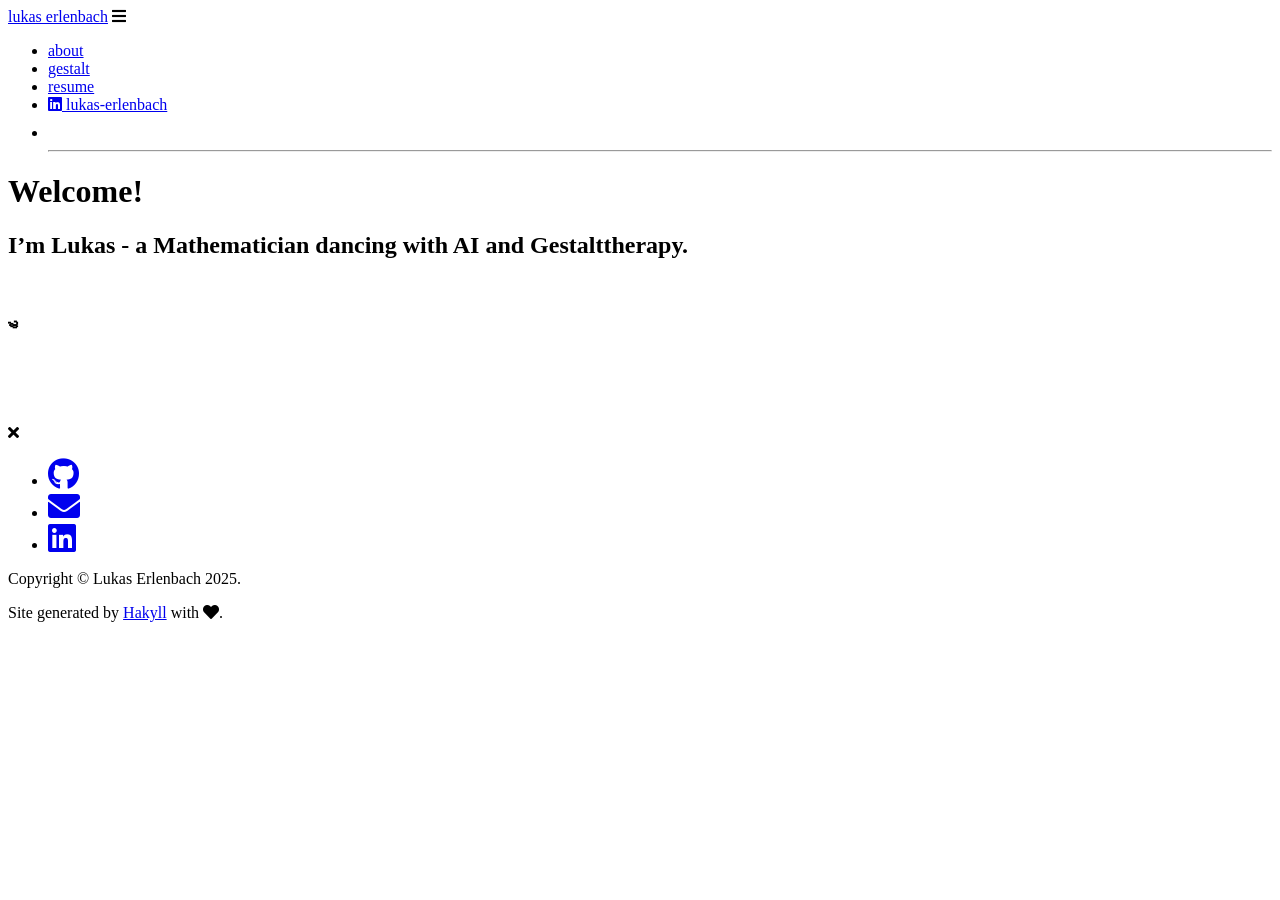
==== index.html @ f7d0b0d0 "Publish." ====
<!-- <?xml version="1.0" encoding="UTF-8"?>
<!DOCTYPE html PUBLIC "-//W3C//DTD XHTML 1.0 Strict//EN" "http://www.w3.org/TR/xhtml1/DTD/xhtml1-strict.dtd">
<html xmlns="http://www.w3.org/1999/xhtml" xml:lang="en" lang="en"> -->
<!DOCTYPE html>
<html lang="en">
<head>
    <!-- Global site tag (gtag.js) - Google Analytics -->
    <script async src="https://www.googletagmanager.com/gtag/js?id=UA-141114029-1"></script>
    <script>
        window.dataLayer = window.dataLayer || [];

        function gtag() {
            dataLayer.push(arguments);
        }
        gtag('js', new Date());
        gtag('config', 'UA-141114029-1');
    </script>

    <meta http-equiv="Content-Type" content="text/html; charset=UTF-8" />
    <!-- Viewport -->
    <meta name="viewport" content="width=device-width, initial-scale=1">
    <!-- Site Desciption -->
    
    <meta name="description" content="lukas erlenbach | portfolio">
    
    <!-- keywords -->
    <meta name="keywords" content="Lukas Erlenbach, lukaserlenbach, data science, generative ai, gestalttherapy.">
    <!-- Favicon -->
    <link rel="shortcut icon" href="./static/img/hololens.jpg" type="image/x-icon" />
    <!-- Blog Title -->
    
    <title>lukas erlenbach | portfolio</title>
    
    <!-- Property Metas -->
    
    <meta property="og:title" content="lukas erlenbach | portfolio" />
    
    <meta property="og:site_name" content="lukas erlenbach | portfolio" />
    <meta property="og:image" content="static/img/portrait.JPG">
    <meta property="og:url" content>

    <!-- Canonical -->
    <link rel="canonical" href="./index.html">
    <!-- Fonts -->
    <link href="https://fonts.googleapis.com/css?family=Roboto:400,500,700&display=swap" rel="stylesheet">
    <!-- StyleSheet -->
    <link rel="stylesheet" href="./static/css/navigation.css">
    <link rel="stylesheet" href="./static/css/general.css">
    <link rel="stylesheet" href="./static/css/main.css">
    <link rel="stylesheet" href="./static/css/footer.css">
</head>

<body>
    <!-- Navigation -->
<nav class="navbar">
    <span aria-label="home" id="js-home">
        <a class="logo" href="./">lukas erlenbach</a>
    </span>
    <span aria-label="mobile menu" class="navbar-toggle" id="js-navbar-toggle">
        <i class="fas fa-bars"></i>
    </span>
    <ul class="main-nav" id="js-menu">
        <li>
            <a class="nav-links" href="./about.html">about</a>
        </li>
        <li>
            <a class="nav-links" href="./gestalt.html">gestalt</a>
        </li>
        <li>
            <a class="nav-links" href="./static/doc/Resume.pdf">resume</a>
        </li>
        <li>
            <a aria-label="link to my LinkedIn profile" class="nav-links" href="https://www.linkedin.com/in/lukas-erlenbach" target="_blank" rel="noreferrer">
                <i aria-hidden="true" class="fab fa-linkedin"></i> lukas-erlenbach
            </a>
        </li>
        <li>
            <a class="nav-links" href="#" id="dark-mode-toggle" aria-label="Toggle dark mode" style="display: flex; align-items: center; gap: 0.3em;">
                <span id="dark-mode-icon" aria-hidden="true">
                    <!-- Moon (white) SVG for dark mode, Sun (black) SVG for light mode -->
                    <svg id="icon-moon" width="1.5em" height="1.5em" viewBox="0 0 24 24" fill="white" style="display:inline;">
                        <path d="M21 12.79A9 9 0 0111.21 3a1 1 0 00-1.09 1.32A7 7 0 1019.68 13.88a1 1 0 00-1.32-1.09A8.93 8.93 0 0121 12.79z"></path>
                    </svg>
                    <svg id="icon-sun" width="1.5em" height="1.5em" viewBox="0 0 24 24" fill="black" style="display:none;">
                        <circle cx="12" cy="12" r="5"></circle>
                        <g>
                            <line x1="12" y1="1" x2="12" y2="3" stroke="black" stroke-width="2"></line>
                            <line x1="12" y1="21" x2="12" y2="23" stroke="black" stroke-width="2"></line>
                            <line x1="4.22" y1="4.22" x2="5.64" y2="5.64" stroke="black" stroke-width="2"></line>
                            <line x1="18.36" y1="18.36" x2="19.78" y2="19.78" stroke="black" stroke-width="2"></line>
                            <line x1="1" y1="12" x2="3" y2="12" stroke="black" stroke-width="2"></line>
                            <line x1="21" y1="12" x2="23" y2="12" stroke="black" stroke-width="2"></line>
                            <line x1="4.22" y1="19.78" x2="5.64" y2="18.36" stroke="black" stroke-width="2"></line>
                            <line x1="18.36" y1="5.64" x2="19.78" y2="4.22" stroke="black" stroke-width="2"></line>
                        </g>
                    </svg>
                </span>
            </a>
        </li>
        <hr class="nav-separator">
    </ul>
</nav>

    <!-- Post Header -->
<main>
    <div class="box heading">
            <h1>
                
                Welcome!
                
            </h1>
    </div>
    <div class="box subheading">
        
    </div>
    <div class="box content">
        <div class="gallery-header-wrapper">
<section id="im-lukas---a-mathematician-dancing-with-ai-and-gestalttherapy." class="gallery-header">
<h2>I’m Lukas - a Mathematician dancing with AI and Gestalttherapy.</h2>
<p> </p>
<h3 id="section">༄</h3>
<p> </p>
</section>
</div>
        
        <div class="gallery-content-wrapper">
    <div class="gallery-content">
        
    </div>
</div>
        
        <div id="imageModal" class="modal" onclick="this.style.display='none'">
    <div class="modal-content">
        <img id="imageModalImage">
    </div>
    <div class="modal-caption">
        <p id="imageModalCaption"></p>
    </div>
    <div class="modal-close">
        <span>
            <i class="fas fa-times"></i>
        </span>
    </div>
</div>
    </div>

</main>
    
    <!-- Footer -->
<footer>
    <div class="wrapper">
        <div class="grid-item">
            <ul>
                
                <li>
                    <a aria-label="link to my Github profile" href="https://github.com/LukasErlenbach" target="_blank" rel="noreferrer">
                        <i aria-hidden="true" class="fab fa-2x fa-github"></i>
                    </a>
                </li>
                 
                <li>
                    <a aria-label="link to write me an email" href="mailto:" data-name="lukaserlenbach" data-domain="gmail" data-tld="com" onclick="window.location.href = 'mailto:' + this.dataset.name + '@' + this.dataset.domain + '.' + this.dataset.tld; return false;">
                        <i aria-hidden="true" class="fas fa-2x fa-envelope"></i>
                    </a>
                </li>
                 
                <li>
                    <a aria-label="link to my LinkedIn profile" href="https://linkedin.com/in/lukas-erlenbach" target="_blank" rel="noreferrer">
                        <i aria-hidden="true" class="fab fa-2x fa-linkedin"></i>
                    </a>
                </li>
                
            </ul>
        </div>

        <div class="grid-item">
            <p>
                Copyright &copy; Lukas Erlenbach 2025.
            </p>
        </div>

        <div class="grid-item">
            <p>
                Site generated by
                <a href="http://jaspervdj.be/hakyll">Hakyll</a> with <i aria-label="love" class="fas fa-heart"></i>.
            </p>
        </div>
    </div>
</footer>

<!-- Styles -->
<script src="./static/js/scripts.js"></script>
<!-- Icons -->
<link href="https://use.fontawesome.com/releases/v5.8.1/css/all.css" rel="stylesheet" type="text/css">
</body>

</html>
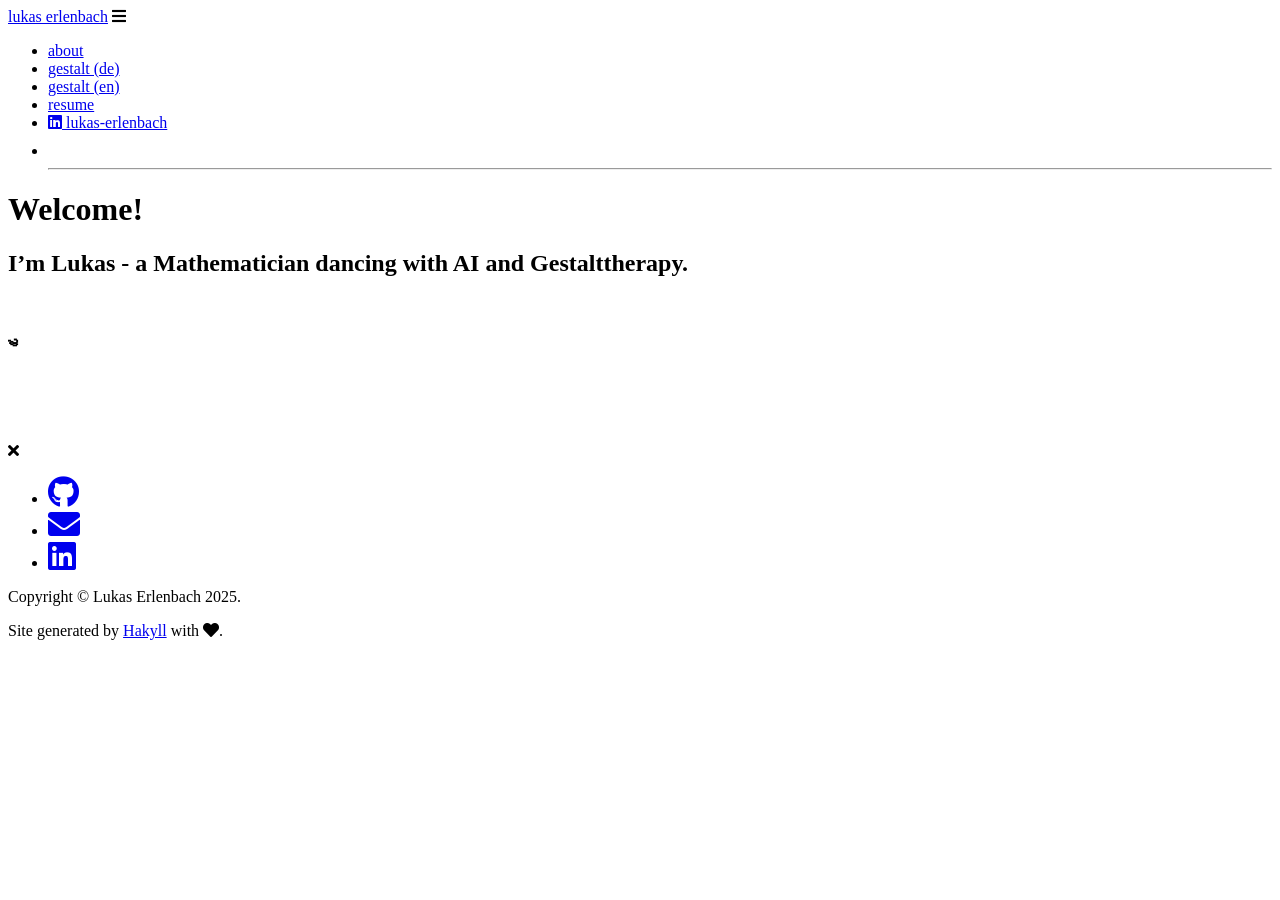
==== commit fea8a6d9: "Publish." ====
--- a/index.html
+++ b/index.html
@@ -64,7 +64,10 @@
             <a class="nav-links" href="./about.html">about</a>
         </li>
         <li>
-            <a class="nav-links" href="./gestalt.html">gestalt</a>
+            <a class="nav-links" href="./gestalt.html">gestalt (de)</a>
+        </li>
+        <li>
+            <a class="nav-links" href="./gestalt-en.html">gestalt (en)</a>
         </li>
         <li>
             <a class="nav-links" href="./static/doc/Resume.pdf">resume</a>
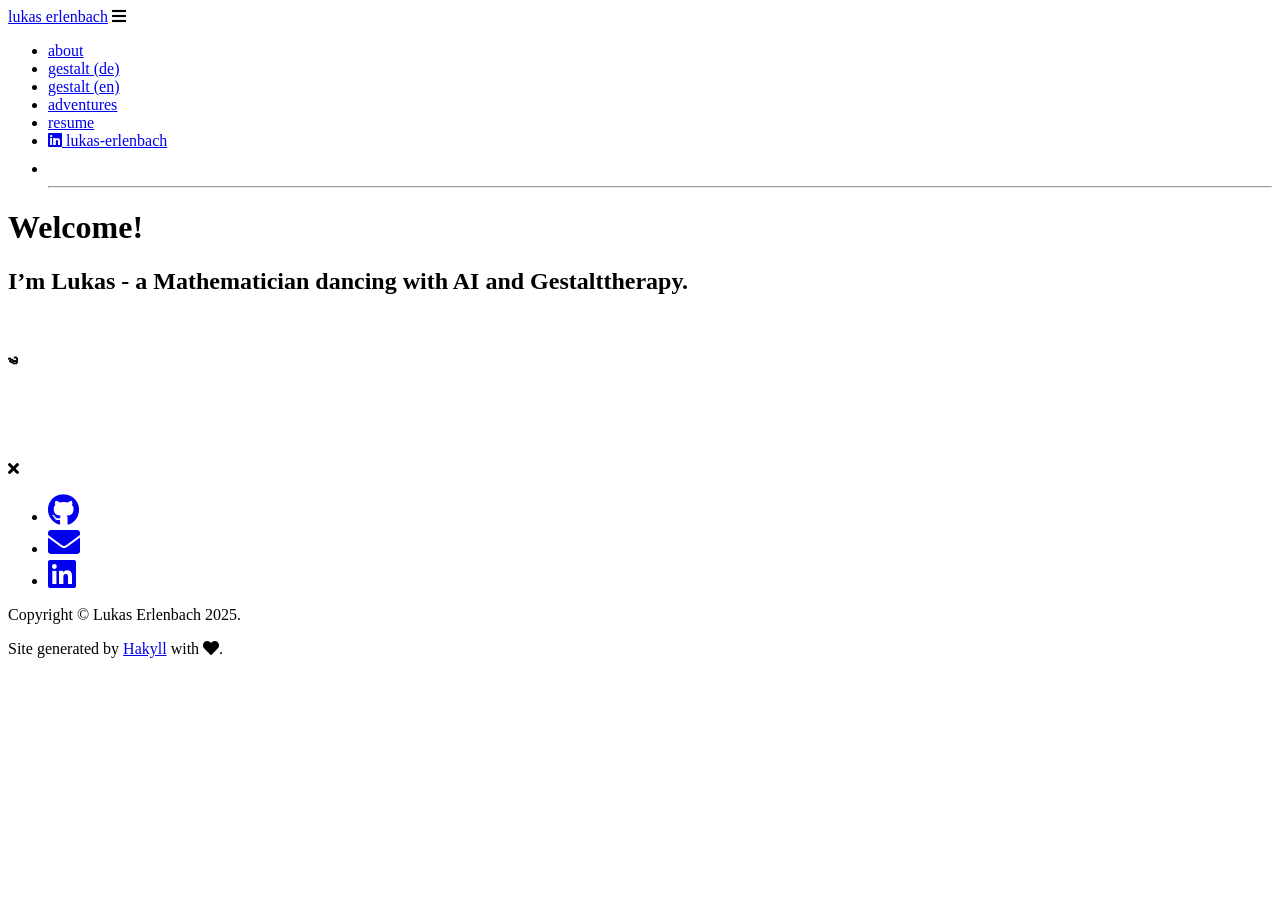
==== commit 4e76a447: "Publish." ====
--- a/index.html
+++ b/index.html
@@ -68,6 +68,9 @@
         </li>
         <li>
             <a class="nav-links" href="./gestalt-en.html">gestalt (en)</a>
+        </li>
+        <li>
+            <a class="nav-links" href="./adventures.html">adventures</a>
         </li>
         <li>
             <a class="nav-links" href="./static/doc/Resume.pdf">resume</a>
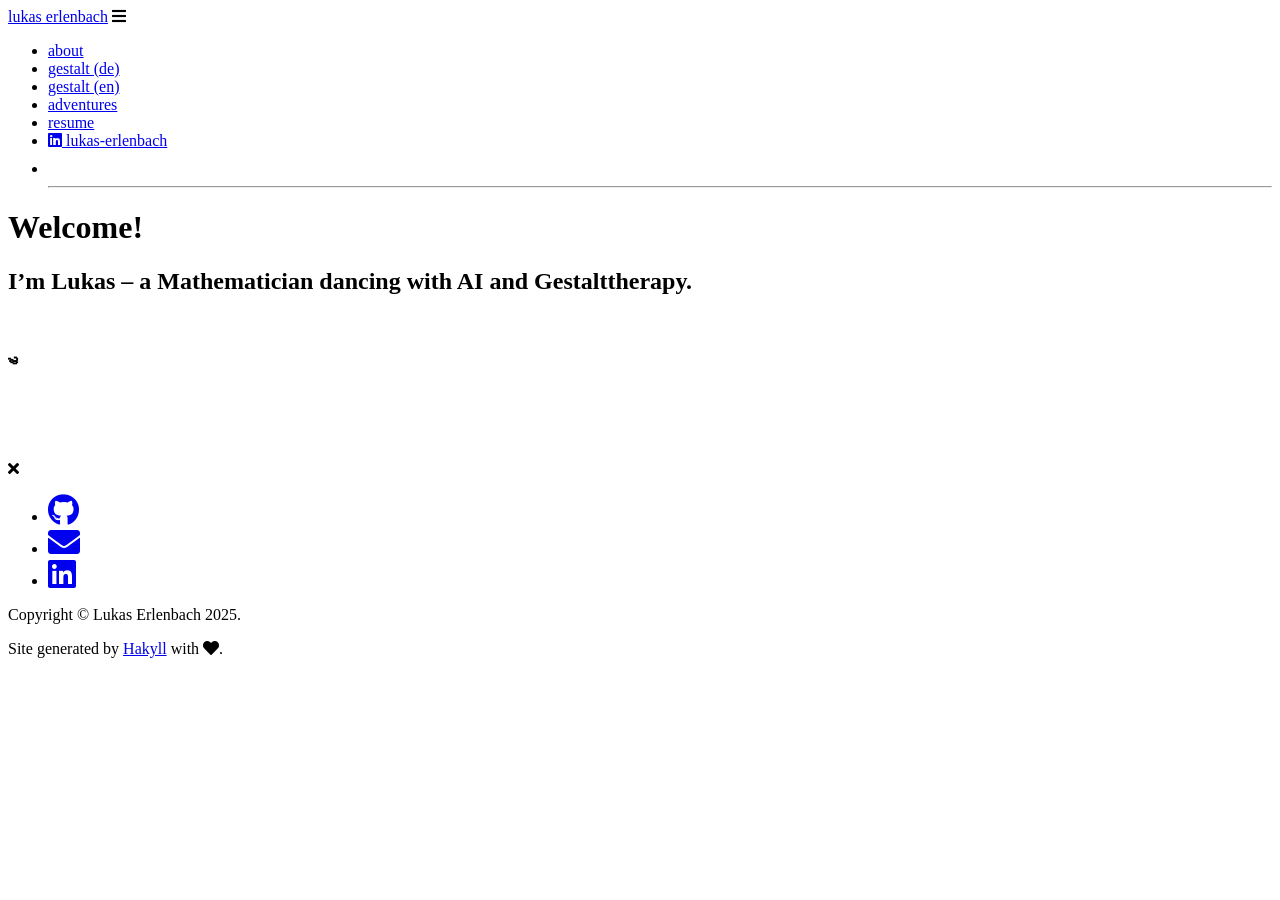
==== commit 9a7f0146: "Publish." ====
--- a/index.html
+++ b/index.html
@@ -121,8 +121,8 @@
     </div>
     <div class="box content">
         <div class="gallery-header-wrapper">
-<section id="im-lukas---a-mathematician-dancing-with-ai-and-gestalttherapy." class="gallery-header">
-<h2>I’m Lukas - a Mathematician dancing with AI and Gestalttherapy.</h2>
+<section id="im-lukas-a-mathematician-dancing-with-ai-and-gestalttherapy." class="gallery-header">
+<h2>I’m Lukas – a Mathematician dancing with AI and Gestalttherapy.</h2>
 <p> </p>
 <h3 id="section">༄</h3>
 <p> </p>
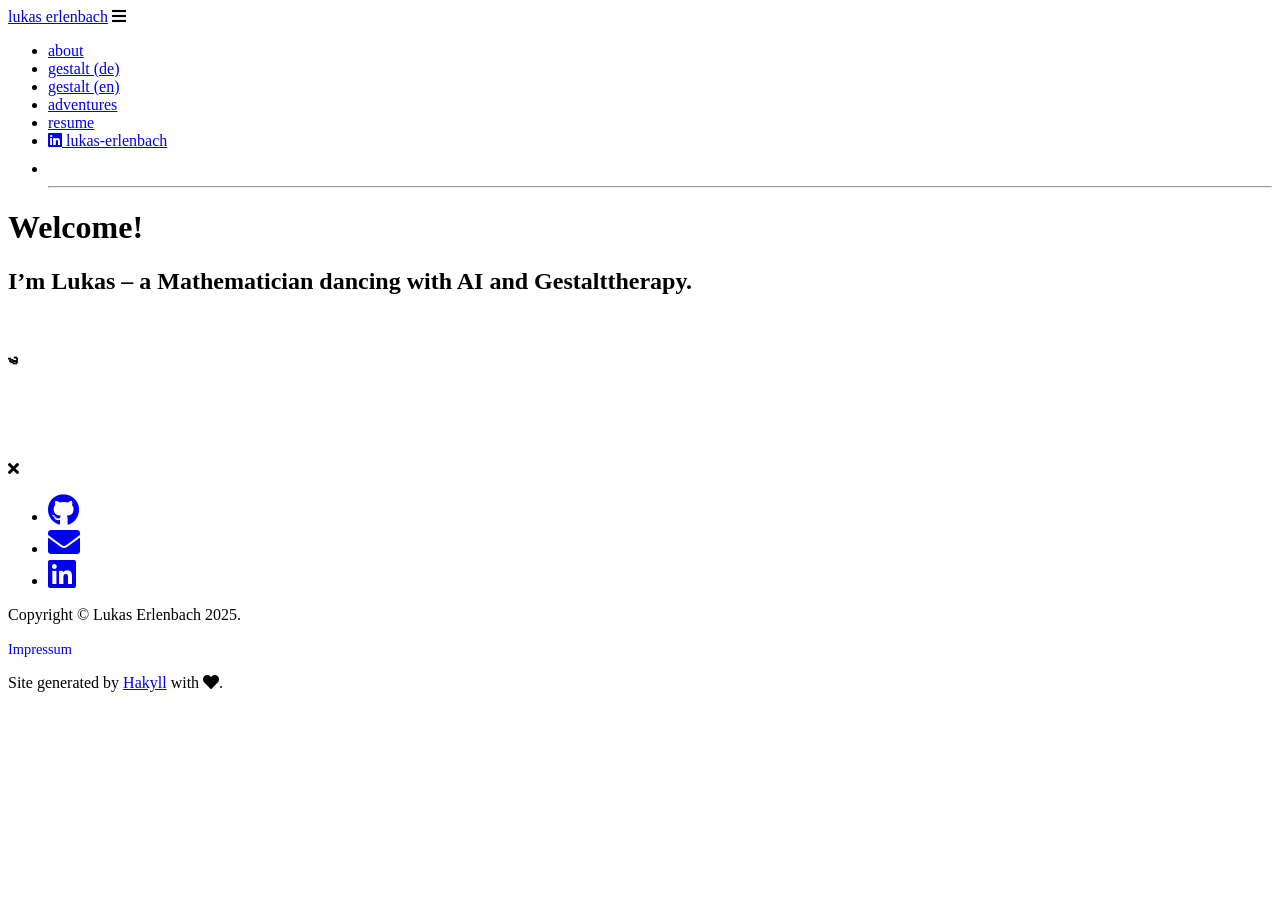
==== commit db8f8214: "Publish." ====
--- a/index.html
+++ b/index.html
@@ -4,18 +4,6 @@
 <!DOCTYPE html>
 <html lang="en">
 <head>
-    <!-- Global site tag (gtag.js) - Google Analytics -->
-    <script async src="https://www.googletagmanager.com/gtag/js?id=UA-141114029-1"></script>
-    <script>
-        window.dataLayer = window.dataLayer || [];
-
-        function gtag() {
-            dataLayer.push(arguments);
-        }
-        gtag('js', new Date());
-        gtag('config', 'UA-141114029-1');
-    </script>
-
     <meta http-equiv="Content-Type" content="text/html; charset=UTF-8" />
     <!-- Viewport -->
     <meta name="viewport" content="width=device-width, initial-scale=1">
@@ -23,8 +11,10 @@
     
     <meta name="description" content="lukas erlenbach | portfolio">
     
+    <!-- Google site verification -->
+    <meta name="google-site-verification" content="google3a101d097490a11f.html">
     <!-- keywords -->
-    <meta name="keywords" content="Lukas Erlenbach, lukaserlenbach, data science, generative ai, gestalttherapy.">
+    <meta name="keywords" content="Lukas Erlenbach, lukaserlenbach, data science, generative ai, gestalttherapy, therapy, berlin.">
     <!-- Favicon -->
     <link rel="shortcut icon" href="./static/img/hololens.jpg" type="image/x-icon" />
     <!-- Blog Title -->
@@ -48,6 +38,23 @@
     <link rel="stylesheet" href="./static/css/general.css">
     <link rel="stylesheet" href="./static/css/main.css">
     <link rel="stylesheet" href="./static/css/footer.css">
+    <script type="application/ld+json">
+    {
+    "@context": "https://schema.org",
+    "@type": "Person",
+    "name": "Lukas Erlenbach",
+    "jobTitle": ["Management Consultant", "Lead AI Consultant", "Gestalttherapeut i.A."],
+    "url": "https://lukaserlenbach.github.io",
+    "image": "https://lukaserlenbach.github.io/static/img/portrait.JPG",
+    "knowsAbout": ["Gestalttherapie", "Data Science", "Burnout-Prävention", "High Performance Coaching", "AI"],
+    "description": "Lukas Erlenbach verbindet Data Science mit Gestalttherapie. Beratung und Coaching für High Performer und Consultants.",
+    "sameAs": [
+        "https://www.linkedin.com/in/lukas-erlenbach",
+        "https://github.com/LukasErlenbach"
+    ]
+    }
+    </script>
+
 </head>
 
 <body>
@@ -152,8 +159,7 @@
 
 </main>
     
-    <!-- Footer -->
-<footer>
+    <footer>
     <div class="wrapper">
         <div class="grid-item">
             <ul>
@@ -183,8 +189,10 @@
             <p>
                 Copyright &copy; Lukas Erlenbach 2025.
             </p>
+            <p>
+                <a href="./impressum.html" style="text-decoration: none; font-size: 0.9em;">Impressum</a>
+            </p>
         </div>
-
         <div class="grid-item">
             <p>
                 Site generated by
@@ -194,9 +202,7 @@
     </div>
 </footer>
 
-<!-- Styles -->
 <script src="./static/js/scripts.js"></script>
-<!-- Icons -->
 <link href="https://use.fontawesome.com/releases/v5.8.1/css/all.css" rel="stylesheet" type="text/css">
 </body>
 
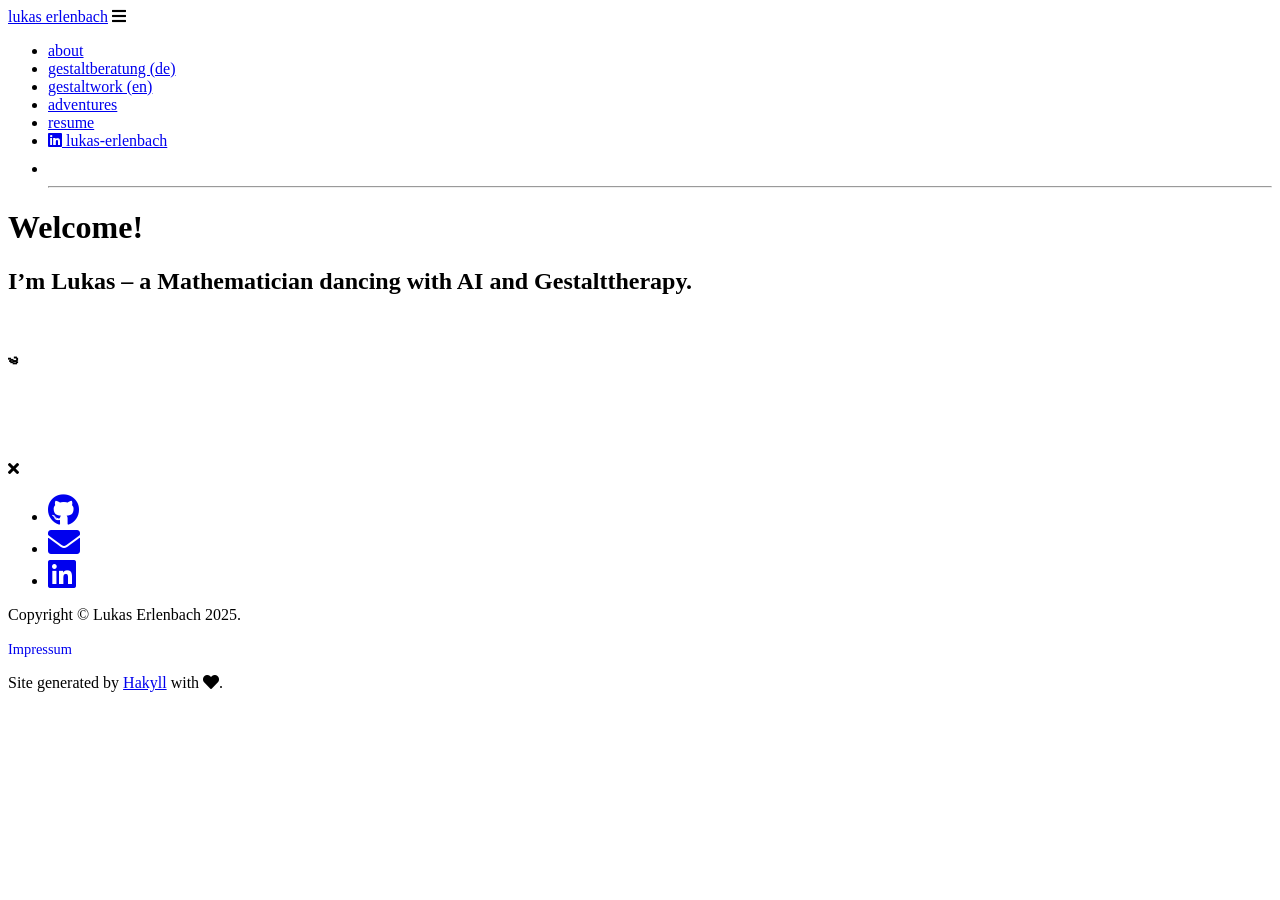
==== commit cabf80b0: "Publish." ====
--- a/index.html
+++ b/index.html
@@ -5,35 +5,29 @@
 <html lang="en">
 <head>
     <meta http-equiv="Content-Type" content="text/html; charset=UTF-8" />
-    <!-- Viewport -->
     <meta name="viewport" content="width=device-width, initial-scale=1">
-    <!-- Site Desciption -->
     
     <meta name="description" content="lukas erlenbach | portfolio">
     
-    <!-- Google site verification -->
-    <meta name="google-site-verification" content="google3a101d097490a11f.html">
-    <!-- keywords -->
+    
+    <meta name="google-site-verification" content="wEjUQsgPLHLH2f8ey9_OG62PzRpH55Tku4Q6Pmle3ak" />    
     <meta name="keywords" content="Lukas Erlenbach, lukaserlenbach, data science, generative ai, gestalttherapy, therapy, berlin.">
-    <!-- Favicon -->
     <link rel="shortcut icon" href="./static/img/hololens.jpg" type="image/x-icon" />
-    <!-- Blog Title -->
     
     <title>lukas erlenbach | portfolio</title>
     
-    <!-- Property Metas -->
     
     <meta property="og:title" content="lukas erlenbach | portfolio" />
     
     <meta property="og:site_name" content="lukas erlenbach | portfolio" />
-    <meta property="og:image" content="static/img/portrait.JPG">
-    <meta property="og:url" content>
-
-    <!-- Canonical -->
-    <link rel="canonical" href="./index.html">
-    <!-- Fonts -->
+    
+    <meta property="og:image" content="https://lukaserlenbach.github.io/static/img/portrait.JPG">
+    
+    <meta property="og:url" content="https://lukaserlenbach.github.io/index.html">
+
+    <link rel="canonical" href="https://lukaserlenbach.github.io/index.html">
+    
     <link href="https://fonts.googleapis.com/css?family=Roboto:400,500,700&display=swap" rel="stylesheet">
-    <!-- StyleSheet -->
     <link rel="stylesheet" href="./static/css/navigation.css">
     <link rel="stylesheet" href="./static/css/general.css">
     <link rel="stylesheet" href="./static/css/main.css">
@@ -71,10 +65,10 @@
             <a class="nav-links" href="./about.html">about</a>
         </li>
         <li>
-            <a class="nav-links" href="./gestalt.html">gestalt (de)</a>
-        </li>
-        <li>
-            <a class="nav-links" href="./gestalt-en.html">gestalt (en)</a>
+            <a class="nav-links" href="./gestalt.html">gestaltberatung (de)</a>
+        </li>
+        <li>
+            <a class="nav-links" href="./gestalt-en.html">gestaltwork (en)</a>
         </li>
         <li>
             <a class="nav-links" href="./adventures.html">adventures</a>
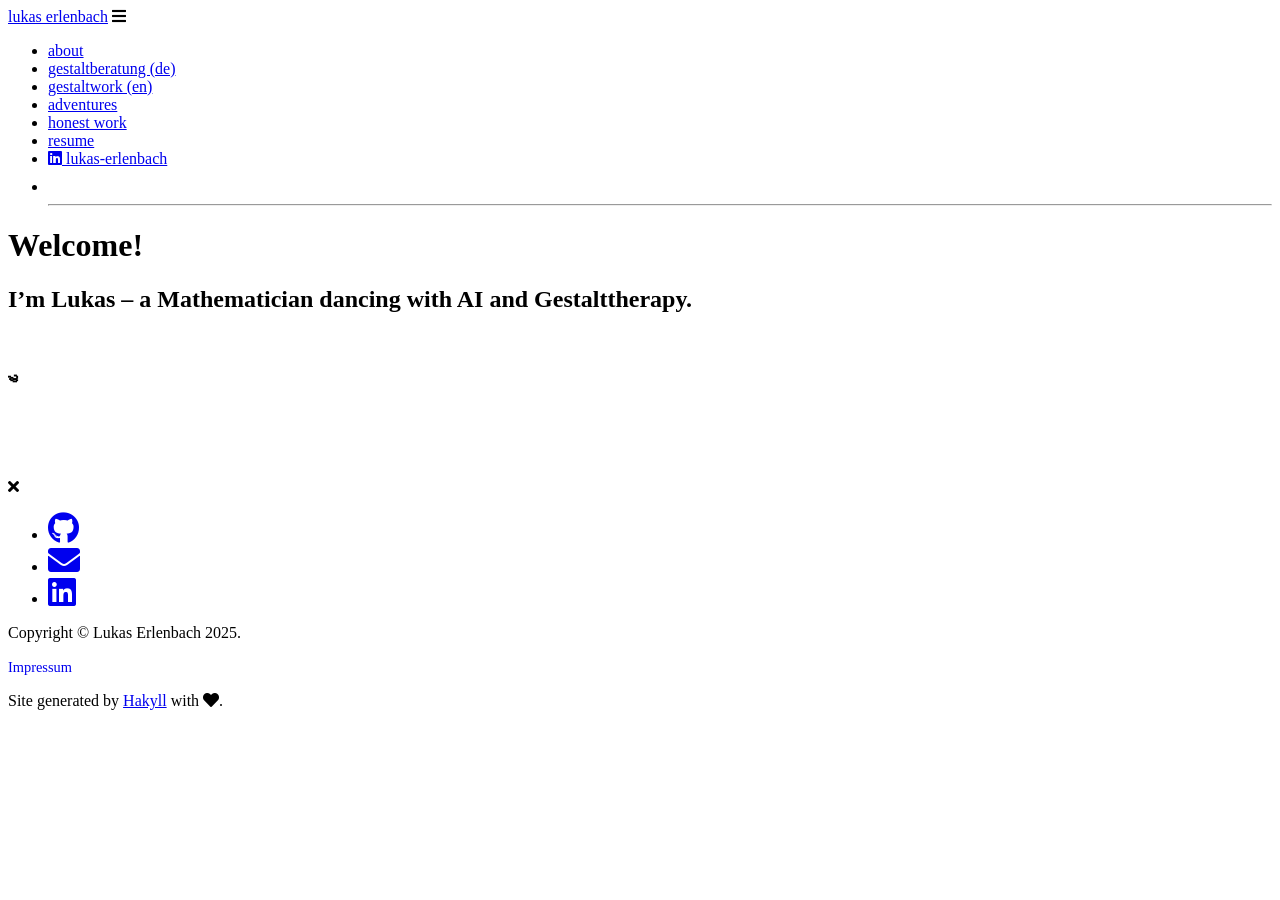
==== commit b11202e8: "Publish." ====
--- a/index.html
+++ b/index.html
@@ -74,6 +74,9 @@
             <a class="nav-links" href="./adventures.html">adventures</a>
         </li>
         <li>
+            <a class="nav-links" href="./honest-work/">honest work</a>
+        </li>
+        <li>
             <a class="nav-links" href="./static/doc/Resume.pdf">resume</a>
         </li>
         <li>
